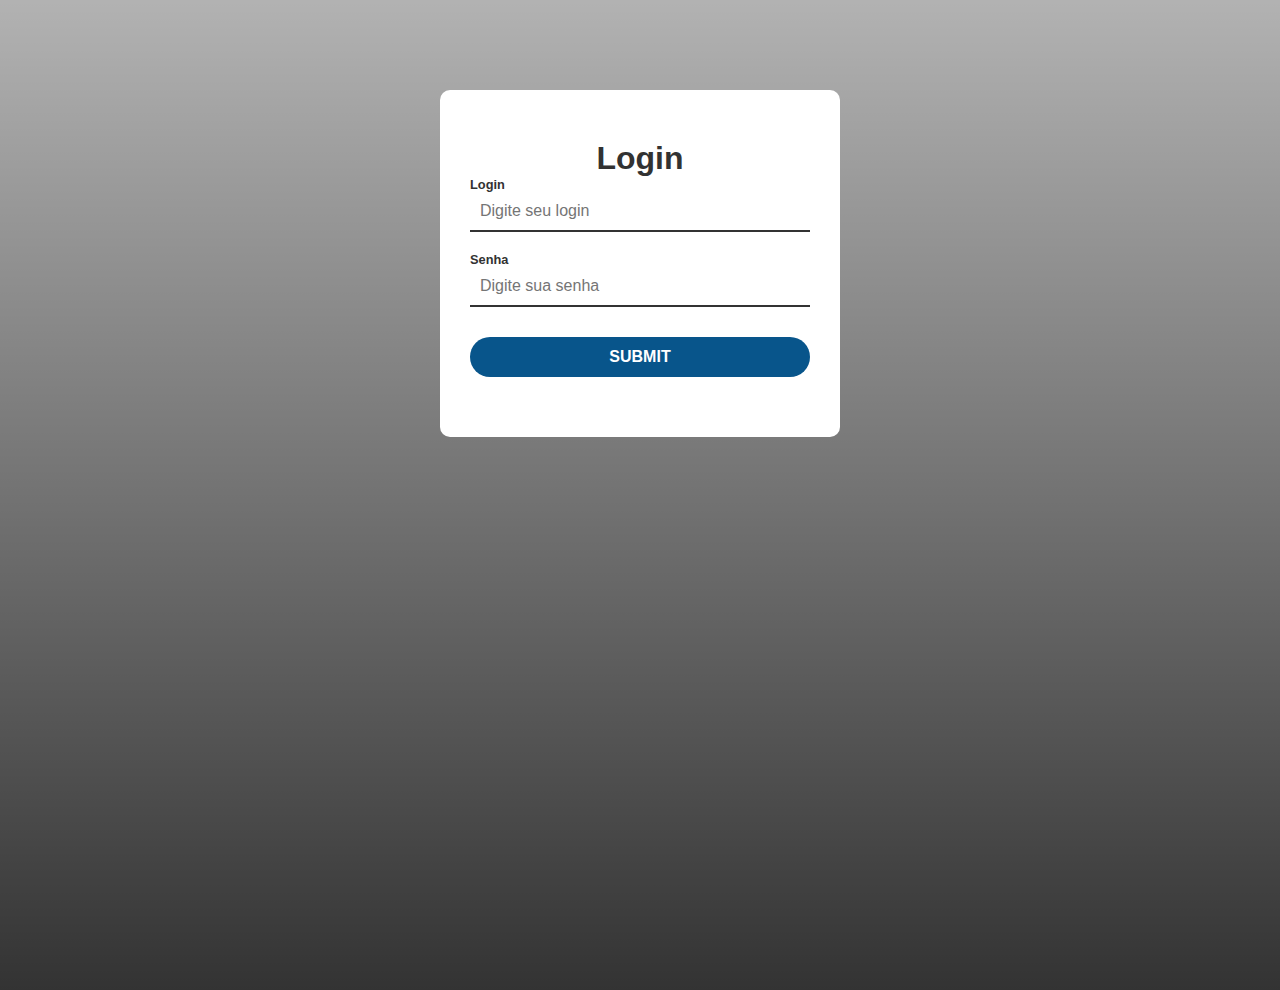
==== login.html @ 31fd81a5 "adicionando - Página de login simples" ====
<!DOCTYPE html>
<html lang="pt-br">
<head>
    <meta charset="UTF-8">
    <meta http-equiv="X-UA-Compatible" content="IE=edge">
    <meta name="viewport" content="width=device-width, initial-scale=1.0">
    <link rel="stylesheet" href="style.css">
    <title>Tela de login</title>
</head>
<body class="container-login" id="entrar">
    <div id="login-container">
    <form>
        <h1>Login</h1>
        <label for="login">Login</label>
        <input type="text" placeholder="Digite seu login" id="login">
       <label for="senha">Senha</label>
        <input type="password" name="password" placeholder="Digite sua senha" id="senha">
        <input type="submit" onclick="logar(); return false">
    </form>
</div>
    <script src="script.js"></script>
</body>
</html>
---- style.css ----
@import url('https://fonts.googleapis.com/css2?family=Inria+Serif:ital,wght@0,300;0,400;0,700;1,300;1,400;1,700&family=Sedan:ital@0;1&display=swap');

:root {
    --padding_Lateral: 2rem;
    --color_bg: #121212;
    --color_text: #fff;
    --font_title: 'Inria Serif', serif;
    --font_text: 'Sedan', sans-serif;
    --color_bg_card: #212121;
}

* {
    margin: 0;
    padding: 0;
    box-sizing: border-box;
}

.container {
    background-image: linear-gradient(to top, rgba(0, 0, 0, .8),
            rgba(0, 0, 0, .3)),
        url(./images/bg.jpg);
    background-position: center;
    background-size: cover;
    height: 100vh;
    width: 100%;
}

.hotbar {
    display: flex;
    justify-content: space-between;
    padding: 1rem;

    & .hotbar__itens {
        & li {
            margin-right: 2rem;
            cursor: pointer;
            padding: .5rem 1.5rem;
            border-radius: 10px;
            transition: .3s;

            &:hover {
                background-color: #212121;
                color: #fff;
            }
        }

        display: flex;
        justify-content: space-between;
        align-items: center;
        list-style: none;
    }
}

.popup .overlay {
    position: fixed;
    top: 0;
    left: 0;
    width: 100vw;
    height: 100vh;
    background-color: rgba(0, 0, 0, .7);
    z-index: 1;
    display: none;
}

.popup .content {
    position: absolute;
    top: 50%;
    left: 50%;
    transform: translate(-50%, -50%) scale(0);
    background-color: #fff;
    width: 50%;
    padding: 3rem;
    border-radius: 10px;
    z-index: 2;
    text-align: center;
    box-sizing: border-box;

    & h2 {
        margin-bottom: 2rem;
    }

    & p {
        width: 50%;
        margin: 0 auto;
        margin-bottom: 2rem;
    }

    & button {
        background-color: #000;
        color: #fff;
        padding: 1rem 2rem;
        border: none;
        border-radius: 10px;
        cursor: pointer;
    }
}

.popup.active .overlay {
    display: block;
}

.popup.active .content {
    transition: all 300ms ease-in-out;
    transform: translate(-50%, -50%) scale(1);
}

.popup.active.negado {
    background-color: #ff0000;
}


header {
    width: 100%;
    height: 100px;
    padding: 0 30px;
    align-items: center;
}

a {
    text-decoration: none;
    color: white;
    font-weight: 600;
    transition: 1.5;
}

a:hover {
    color: rgb(185, 24, 51);
}

.hero {
    width: 100%;
    height: calc(100vh - 100px);
    display: flex;
    flex-direction: row;
    align-items: center;
    justify-content: center;
    gap: 100px;
    color: var(--color-light);
    text-align: center;


    & h1 {
        font-size: clamp(20px, 4vw, 40px);
        justify-content: center;
        color: white
    }
}

.btn {
    border: 3px solid #dc143c;
    padding: 8px 30px;
    background-color: #dc143c;
    border-radius: 70px;
    transition: background-color .5s;
    margin-top: 10px;

    &:hover {
        background-color: transparent;
    }
}

.vinhos {
    display: flex;
    flex-direction: column;
    align-items: center;
    /* Vertical alignment */
    justify-content: center;
    /* Horizontal alignment */
    margin-bottom: 20px;
    padding: 10px;
    border-radius: 5px;
    text-align: center;
}

.vinhos:hover {
    background-color: rgba(22, 22, 22, 0.37);
}









/************************************** estilização do login ***************************************/


* {
    margin: 0;
    padding: 0;
    box-sizing: border-box;
    font-family: Helvetica;
    color: #323232;
    border: none;
}

.container-login {
    background-image: linear-gradient(to top, rgba(0, 0, 0, .8),
            rgba(0, 0, 0, .3)),
        url(./images/bg.jpg);
    background-position: center;
    background-size: cover;
    height: 100vh;
    width: 100%;
}


textarea:focus,
input:focus {
    outline: none;
}

a,
label {
    font-size: .8rem;
    /* Não fica fixo, ajusta a fonte ao dispositivo */
}

a:hover {
    color: #08558B;
}

/* container-login */
#login-container {
    background-color: #FFFF;
    width: 400px;
    margin-left: auto;
    margin-right: auto;
    padding: 20px 30px;
    margin-top: 10vh;
    border-radius: 10px;
    text-align: center;
}

/* formulario */
form {
    margin-top: 30px;
    margin-bottom: 40px;
}

label,
input {
    display: block;
    width: 100%;
    text-align: left;
}

label {
    font-weight: bold;
}

input {
    border-bottom: 2px solid #323232;
    padding: 10px;
    font-size: 1rem;
    margin-bottom: 20px;
}

input:focus {
    border-bottom: 2px solid #08558B;
}

#forgot-pass {
    text-align: right;
    display: block;
}

input[type="submit"] {
    text-align: center;
    text-transform: uppercase;
    font-weight: bold;
    border: none;
    height: 40px;
    border-radius: 20px;
    margin-top: 30px;
    color: #FFFF;
    background-color: #08558B;
    cursor: pointer;
}

input[type="submit"]:hover {
    background-color: #1B223C;
    transition: .5s;
}
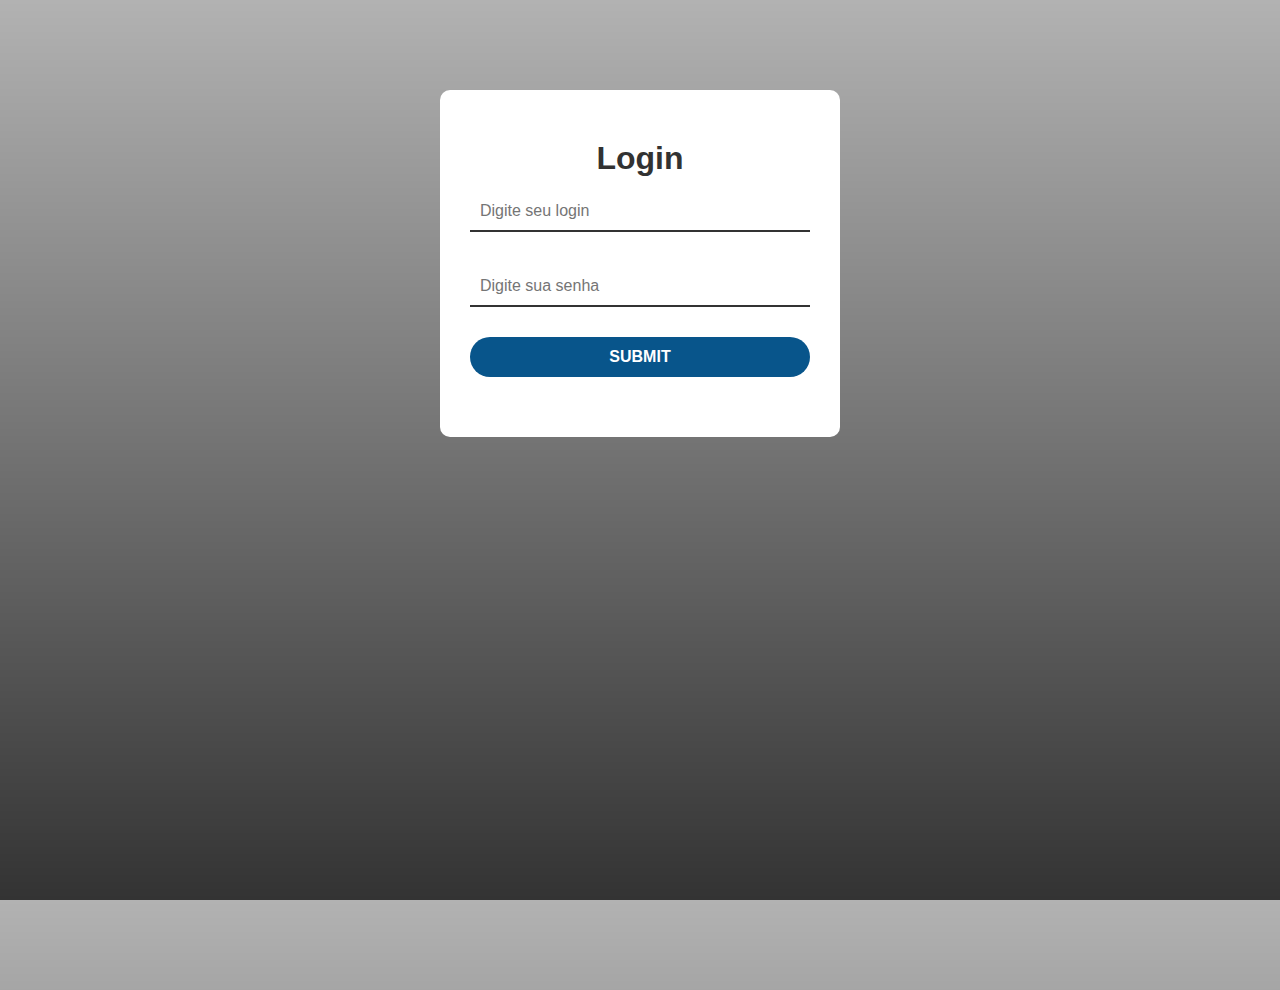
==== commit f0b468a3: "Prototipo-final" ====
--- a/login.html
+++ b/login.html
@@ -18,6 +18,6 @@
         <input type="submit" onclick="logar(); return false">
     </form>
 </div>
-    <script src="script.js"></script>
 </body>
+<script src="script.js"></script>
 </html>--- a/style.css
+++ b/style.css
@@ -1,21 +1,10 @@
-@import url('https://fonts.googleapis.com/css2?family=Inria+Serif:ital,wght@0,300;0,400;0,700;1,300;1,400;1,700&family=Sedan:ital@0;1&display=swap');
-
-:root {
-    --padding_Lateral: 2rem;
-    --color_bg: #121212;
-    --color_text: #fff;
-    --font_title: 'Inria Serif', serif;
-    --font_text: 'Sedan', sans-serif;
-    --color_bg_card: #212121;
-}
-
-* {
-    margin: 0;
-    padding: 0;
-    box-sizing: border-box;
-}
-
-.container {
+html, body {
+    height: 100%;
+}
+.vertical-center {
+    min-height: 90%;
+    display: flex;
+    align-items: center;
     background-image: linear-gradient(to top, rgba(0, 0, 0, .8),
             rgba(0, 0, 0, .3)),
         url(./images/bg.jpg);
@@ -25,32 +14,38 @@
     width: 100%;
 }
 
-.hotbar {
-    display: flex;
-    justify-content: space-between;
-    padding: 1rem;
-
-    & .hotbar__itens {
-        & li {
-            margin-right: 2rem;
-            cursor: pointer;
-            padding: .5rem 1.5rem;
-            border-radius: 10px;
-            transition: .3s;
-
-            &:hover {
-                background-color: #212121;
-                color: #fff;
-            }
-        }
-
-        display: flex;
-        justify-content: space-between;
-        align-items: center;
-        list-style: none;
-    }
-}
-
+.card-img-top {
+    height: 200px; /* Defina a altura desejada para as imagens */
+    object-fit: cover; /* Ajusta a imagem para preencher o espaço, mantendo a proporção */
+}
+
+.title{
+    display: flex;
+    align-items: center;
+    justify-content: center;
+    color: #fff;
+    font-weight: bold;
+    margin-bottom: 20px;
+    font-size: 35px;
+}
+
+.container-form {
+    display: flex;
+    justify-content: center;
+    align-items: center;
+    height: 100%;
+    background-image: linear-gradient(to top, rgba(0, 0, 0, .8),
+            rgba(0, 0, 0, .3)),
+        url(./images/vinicola.jpg);
+    background-position: center;
+    background-size: cover;
+    height: 100vh;
+    width: 100%;
+}
+
+label{
+    color: #fff;
+}
 .popup .overlay {
     position: fixed;
     top: 0;
@@ -108,85 +103,32 @@
     background-color: #ff0000;
 }
 
-
-header {
-    width: 100%;
-    height: 100px;
-    padding: 0 30px;
-    align-items: center;
-}
-
-a {
-    text-decoration: none;
-    color: white;
-    font-weight: 600;
-    transition: 1.5;
-}
-
-a:hover {
-    color: rgb(185, 24, 51);
-}
-
-.hero {
-    width: 100%;
-    height: calc(100vh - 100px);
-    display: flex;
-    flex-direction: row;
+h3{
+    font-size: 20px;
+}
+
+.textocupom{
+    color: #000;
+}
+
+.total{
+    font-weight: bold;
+
+}
+
+
+/* Código de desconto */
+.desconto{
+    font-weight: bold;
+    font-size: 12px;
+    opacity: 80%;
+    letter-spacing: 1px;
+    display: flex;
     align-items: center;
     justify-content: center;
-    gap: 100px;
-    color: var(--color-light);
-    text-align: center;
-
-
-    & h1 {
-        font-size: clamp(20px, 4vw, 40px);
-        justify-content: center;
-        color: white
-    }
-}
-
-.btn {
-    border: 3px solid #dc143c;
-    padding: 8px 30px;
-    background-color: #dc143c;
-    border-radius: 70px;
-    transition: background-color .5s;
-    margin-top: 10px;
-
-    &:hover {
-        background-color: transparent;
-    }
-}
-
-.vinhos {
-    display: flex;
-    flex-direction: column;
-    align-items: center;
-    /* Vertical alignment */
-    justify-content: center;
-    /* Horizontal alignment */
-    margin-bottom: 20px;
-    padding: 10px;
-    border-radius: 5px;
-    text-align: center;
-}
-
-.vinhos:hover {
-    background-color: rgba(22, 22, 22, 0.37);
-}
-
-
-
-
-
-
-
-
-
-/************************************** estilização do login ***************************************/
-
-
+}
+
+/* PARA A PÁGINA DE LOGIN */
 * {
     margin: 0;
     padding: 0;
